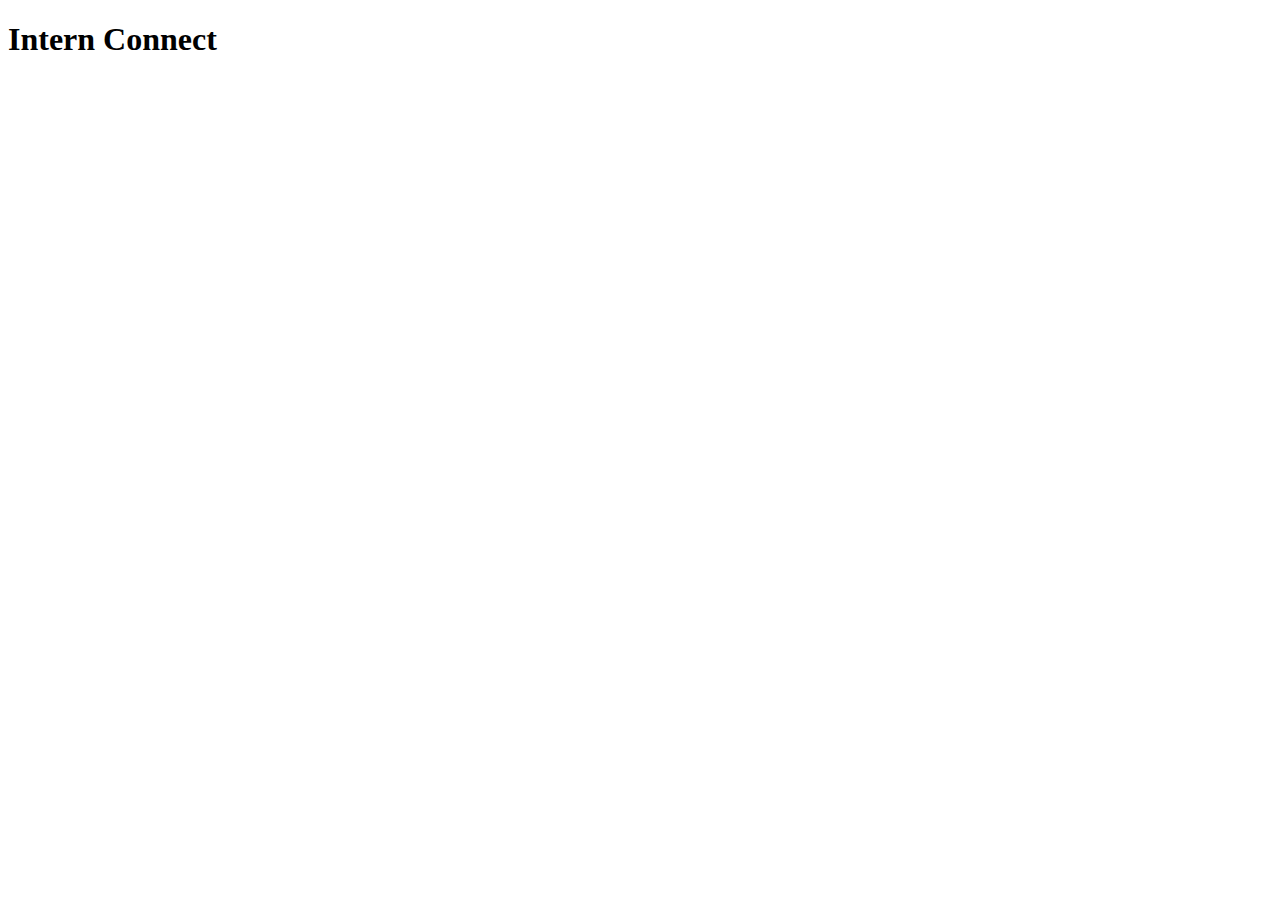
==== index.html @ 47b80a9b "initial commit" ====
<!DOCTYPE html>
<html lang="en">
  <head>
    <meta charset="UTF-8" />
    <meta name="viewport" content="width=device-width, initial-scale=1.0" />
    <title>Document</title>
  </head>
  <body>
    <h1>Intern Connect</h1>
  </body>
</html>
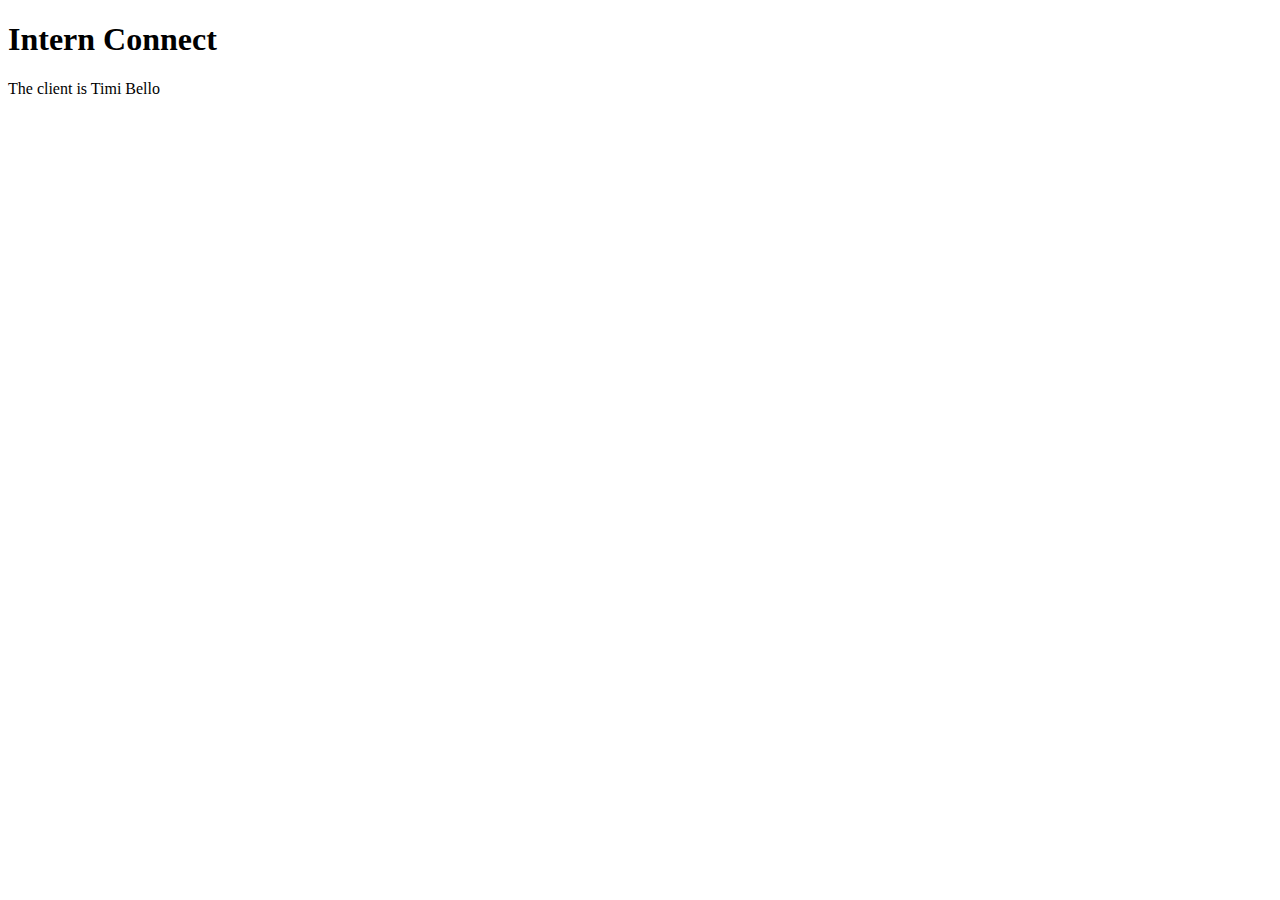
==== commit 20c9d182: "starting construction and testing deployment workflow" ====
--- a/index.html
+++ b/index.html
@@ -3,9 +3,10 @@
   <head>
     <meta charset="UTF-8" />
     <meta name="viewport" content="width=device-width, initial-scale=1.0" />
-    <title>Document</title>
+    <title>Intern Connect</title>
   </head>
   <body>
     <h1>Intern Connect</h1>
+    <p>The client is Timi Bello</p>
   </body>
 </html>
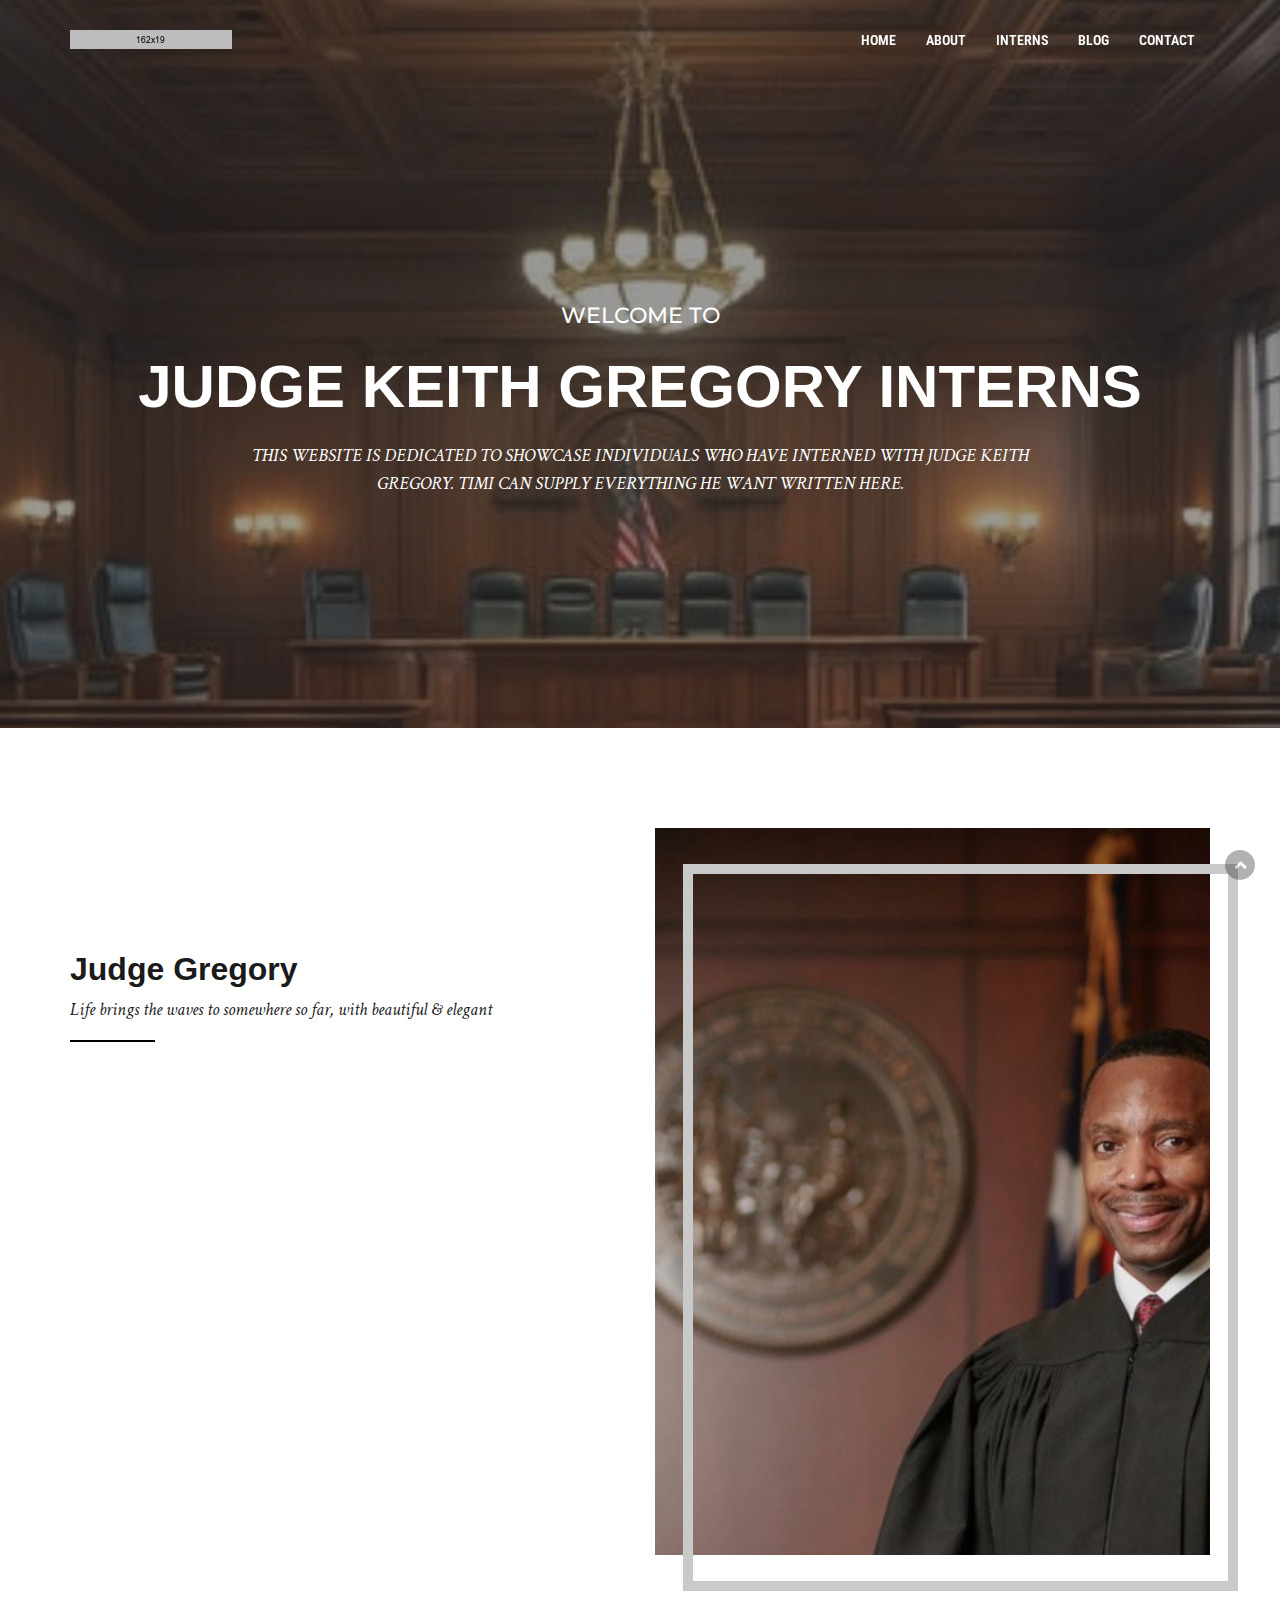
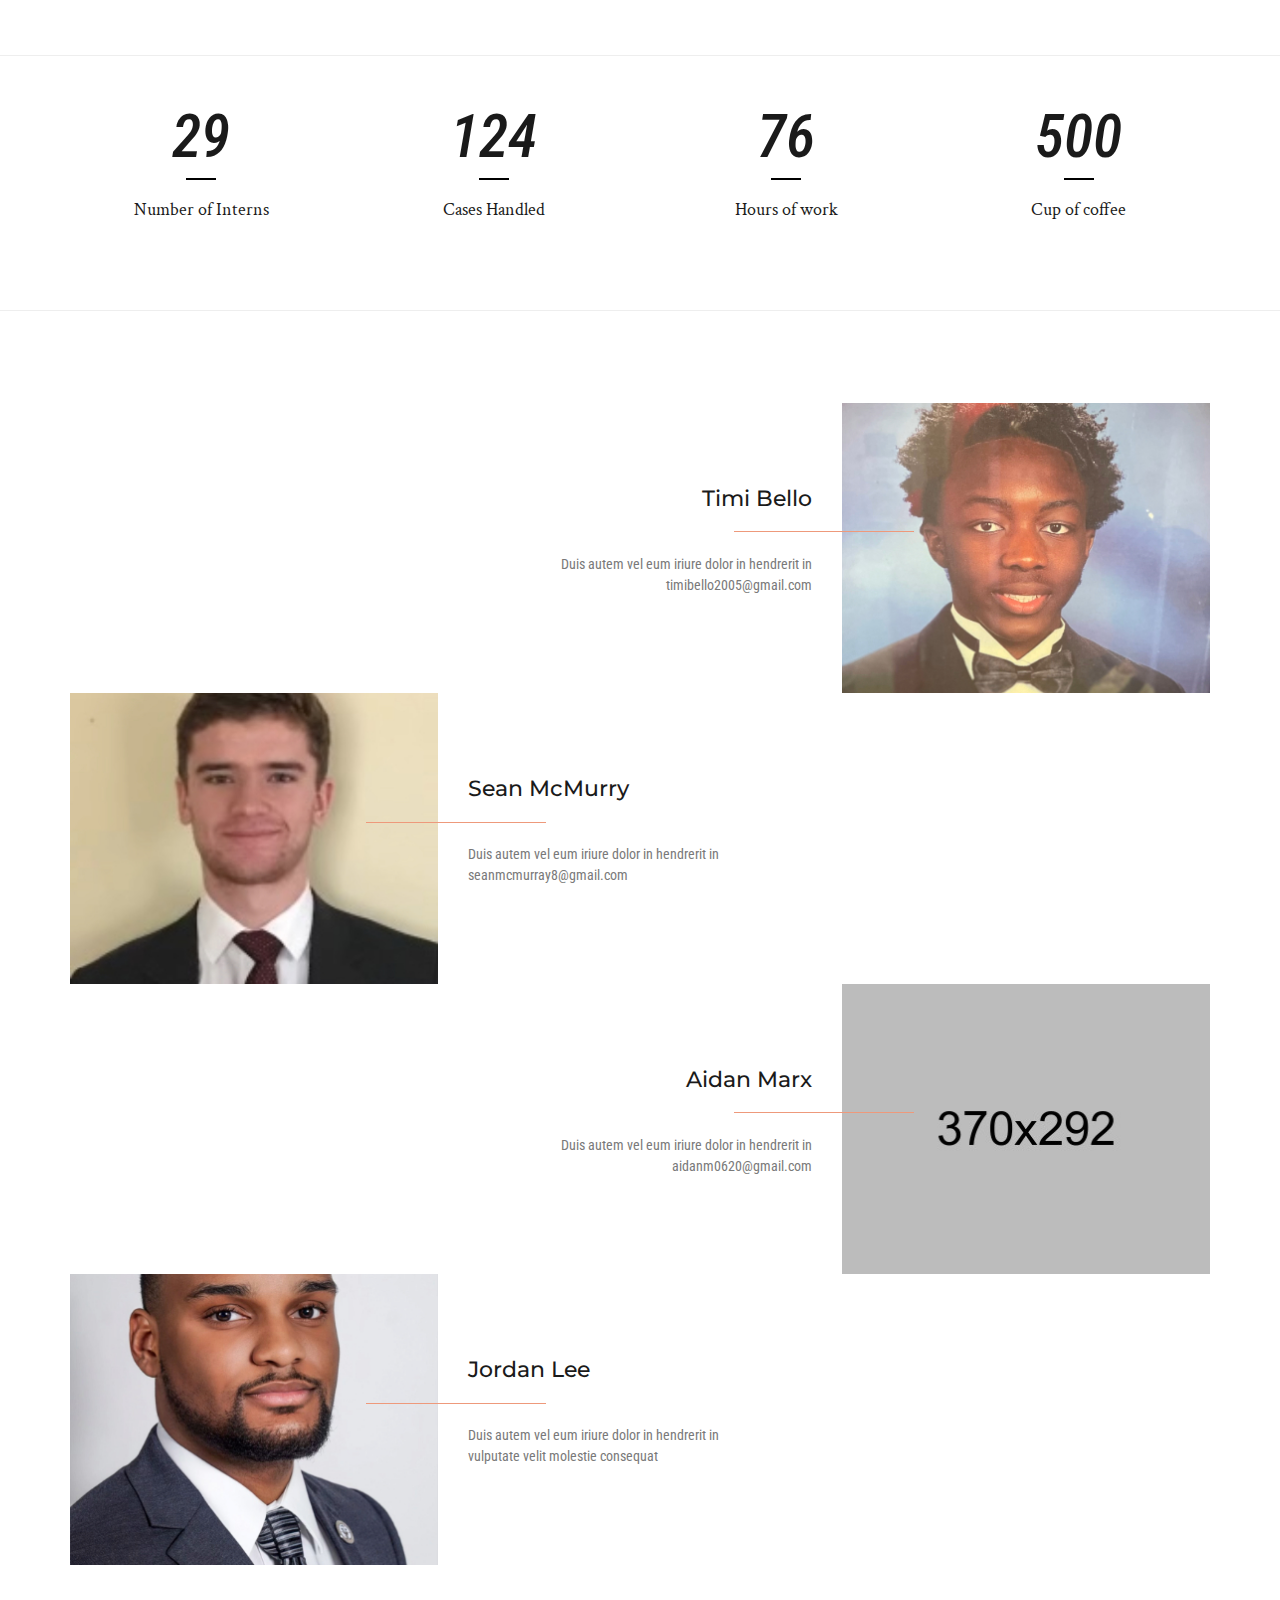
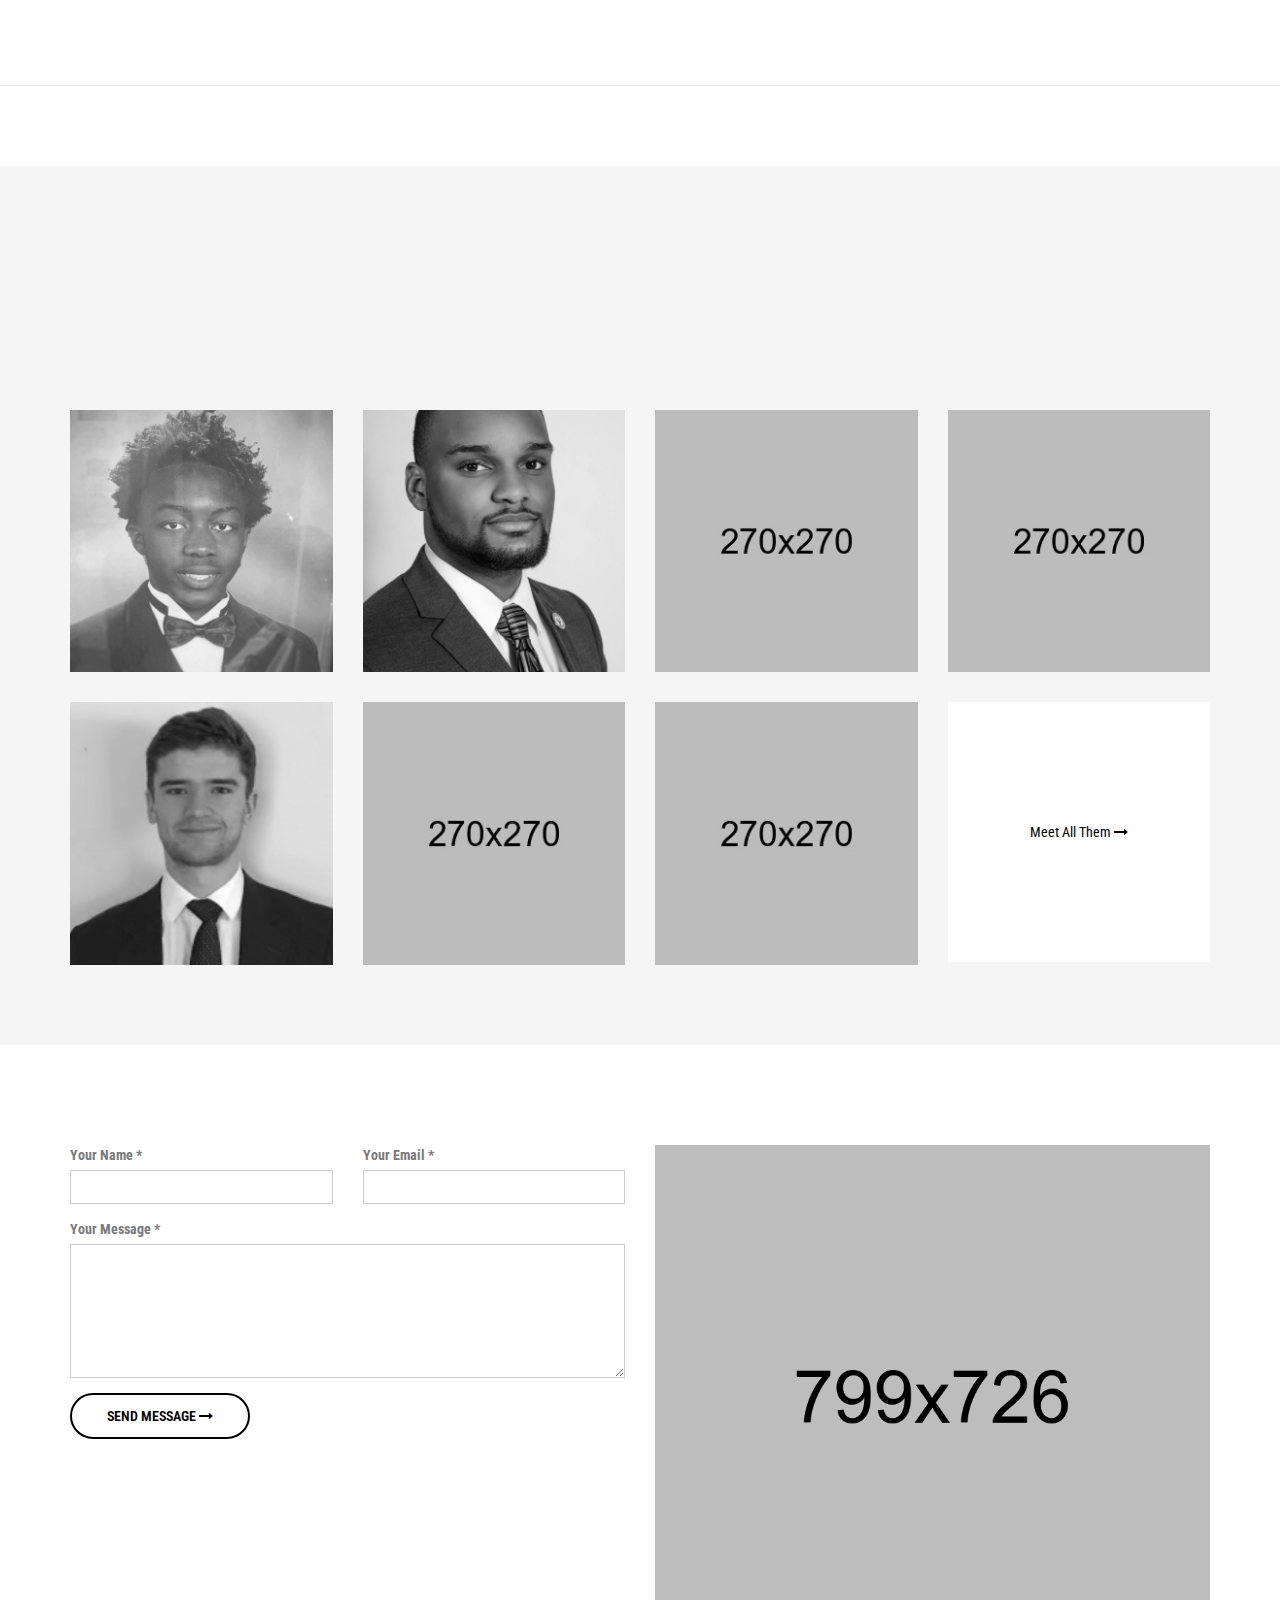
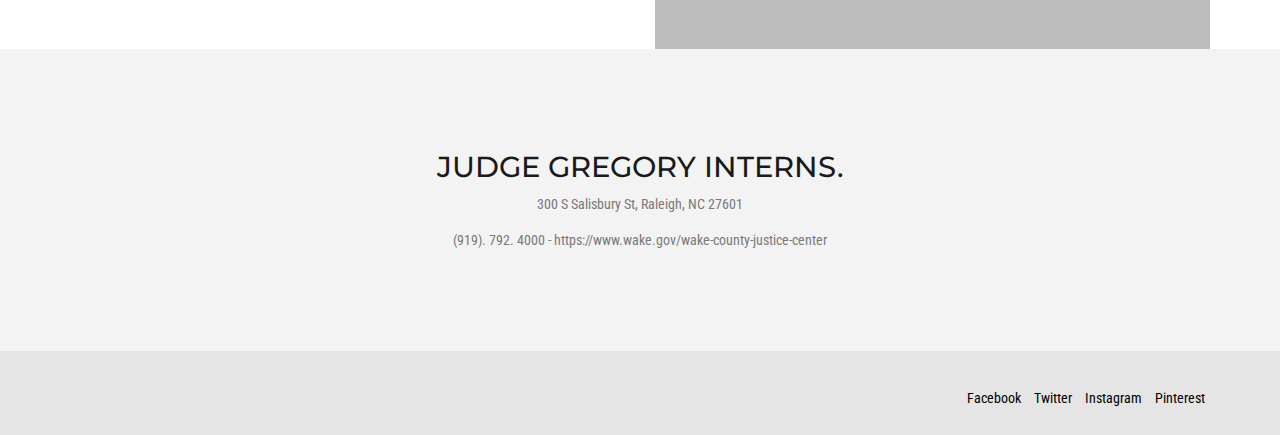
==== commit d20b59c6: "initial client demo" ====
--- a/index.html
+++ b/index.html
@@ -1,12 +1,652 @@
 <!DOCTYPE html>
-<html lang="en">
+<!--[if lt IE 7]>      <html class="no-js lt-ie9 lt-ie8 lt-ie7" lang=""> <![endif]-->
+<!--[if IE 7]>         <html class="no-js lt-ie9 lt-ie8" lang=""> <![endif]-->
+<!--[if IE 8]>         <html class="no-js lt-ie9" lang=""> <![endif]-->
+<!--[if gt IE 8]><!-->
+<html class="no-js" lang="en">
+  <!--<![endif]-->
   <head>
-    <meta charset="UTF-8" />
-    <meta name="viewport" content="width=device-width, initial-scale=1.0" />
-    <title>Intern Connect</title>
+    <meta charset="utf-8" />
+    <title>Judge Gregory Interns</title>
+    <meta name="description" content="" />
+    <meta name="viewport" content="width=device-width, initial-scale=1" />
+    <link rel="icon" type="image/png" href="favicon.ico" />
+
+    <!--Google Fonts link-->
+    <link
+      href="https://fonts.googleapis.com/css?family=Montserrat:400,700"
+      rel="stylesheet"
+    />
+
+    <link
+      href="https://fonts.googleapis.com/css?family=Crimson+Text:400,400i,600,600i,700,700i"
+      rel="stylesheet"
+    />
+    <link
+      href="https://fonts.googleapis.com/css?family=Roboto+Condensed:300,300i,400,400i,700,700i"
+      rel="stylesheet"
+    />
+
+    <link rel="stylesheet" href="assets/css/slick.css" />
+    <link rel="stylesheet" href="assets/css/slick-theme.css" />
+    <link rel="stylesheet" href="assets/css/animate.css" />
+    <link rel="stylesheet" href="assets/css/fonticons.css" />
+    <link rel="stylesheet" href="assets/css/font-awesome.min.css" />
+    <link rel="stylesheet" href="assets/css/bootstrap.css" />
+    <link rel="stylesheet" href="assets/css/magnific-popup.css" />
+    <link rel="stylesheet" href="assets/css/bootsnav.css" />
+
+    <!--For Plugins external css-->
+    <!--<link rel="stylesheet" href="assets/css/plugins.css" />-->
+
+    <!--Theme custom css -->
+    <link rel="stylesheet" href="assets/css/style.css" />
+    <!--<link rel="stylesheet" href="assets/css/colors/maron.css">-->
+
+    <!--Theme Responsive css-->
+    <link rel="stylesheet" href="assets/css/responsive.css" />
+
+    <script src="assets/js/vendor/modernizr-2.8.3-respond-1.4.2.min.js"></script>
   </head>
-  <body>
-    <h1>Intern Connect</h1>
-    <p>The client is Timi Bello</p>
+
+  <body data-spy="scroll" data-target=".navbar-collapse">
+    <!-- Preloader -->
+
+    <div id="loading">
+      <div id="loading-center">
+        <div id="loading-center-absolute">
+          <div class="object"></div>
+          <div class="object"></div>
+          <div class="object"></div>
+          <div class="object"></div>
+          <div class="object"></div>
+          <div class="object"></div>
+          <div class="object"></div>
+          <div class="object"></div>
+          <div class="object"></div>
+          <div class="object"></div>
+        </div>
+      </div>
+    </div>
+
+    <!--End off Preloader -->
+
+    <div class="culmn">
+      <!--Home page style-->
+
+      <nav
+        class="navbar navbar-default navbar-fixed white no-background bootsnav text-uppercase"
+      >
+        <!-- Start Top Search -->
+        <div class="top-search">
+          <div class="container">
+            <div class="input-group">
+              <span class="input-group-addon"
+                ><i class="fa fa-search"></i
+              ></span>
+              <input type="text" class="form-control" placeholder="Search" />
+              <span class="input-group-addon close-search"
+                ><i class="fa fa-times"></i
+              ></span>
+            </div>
+          </div>
+        </div>
+        <!-- End Top Search -->
+
+        <div class="container">
+          <!-- Start Header Navigation -->
+          <div class="navbar-header">
+            <button
+              type="button"
+              class="navbar-toggle"
+              data-toggle="collapse"
+              data-target="#navbar-menu"
+            >
+              <i class="fa fa-bars"></i>
+            </button>
+            <!--Logo left of Nav bar-->
+            <a class="navbar-brand" href="index.html">
+              <img
+                src="assets/images/logo.png"
+                class="logo logo-display"
+                alt=""
+              />
+              <img
+                src="assets/images/logo-black.png"
+                class="logo logo-scrolled"
+                alt=""
+              />
+            </a>
+          </div>
+          <!-- End Header Navigation -->
+
+          <!-- Collect the nav links, forms, and other content for toggling -->
+          <div class="collapse navbar-collapse" id="navbar-menu">
+            <ul
+              class="nav navbar-nav navbar-right"
+              data-in="fadeInDown"
+              data-out="fadeOutUp"
+            >
+              <li><a href="index.html">home</a></li>
+              <li><a href="aboutus.html">about</a></li>
+              <li><a href="model.html">interns</a></li>
+              <li><a href="blog.html">blog</a></li>
+              <li><a href="contactus.html">contact</a></li>
+            </ul>
+          </div>
+          <!-- /.navbar-collapse -->
+        </div>
+      </nav>
+
+      <!--Home Sections-->
+
+      <section id="hello" class="home bg-mega">
+        <div class="overlay"></div>
+        <div class="container">
+          <div class="row">
+            <div class="main_home text-center">
+              <div class="home_text">
+                <h4 class="text-white text-uppercase">welcome to</h4>
+                <h1 class="text-white text-uppercase">
+                  Judge Keith Gregory Interns
+                </h1>
+
+                <div class="separator"></div>
+
+                <h5 class="text-uppercase text-white">
+                  <em
+                    >This website is dedicated to showcase individuals who have
+                    interned with Judge Keith Gregory. Timi can supply
+                    everything he want written here.</em
+                  >
+                </h5>
+              </div>
+            </div>
+          </div>
+          <!--End off row-->
+        </div>
+        <!--End off container -->
+      </section>
+      <!--End off Home Sections-->
+
+      <!--About Sections-->
+      <section id="feature" class="feature p-top-100">
+        <div class="container">
+          <div class="row">
+            <div class="main_feature">
+              <div class="col-md-6 m-top-120">
+                <!-- Head Title -->
+                <div class="head_title">
+                  <h2>Judge Gregory</h2>
+                  <h5>
+                    <em
+                      >Life brings the waves to somewhere so far, with beautiful
+                      & elegant</em
+                    >
+                  </h5>
+                  <div class="separator_left"></div>
+                </div>
+                <!-- End off Head Title -->
+
+                <div class="feature_content wow fadeIn m-top-40">
+                  <p>
+                    Eusus legentis in iis qui facit eorum claritatem.
+                    Investigationes demonstraverunt lectores legere me lius quod
+                    ii legunt saepius. Duis autem vel eum iriure dolor in
+                    hendrerit vulputate velit esse molestie consequat, vel illum
+                    dolore eu feugiat nulla facilisis at vero eros et accumsan
+                    et iusto odio dignissim qui blandit praesent luptatum
+                  </p>
+
+                  <p>
+                    Duis autem vel eum iriure dolor in hendrerit in vulputate
+                    velit esse molestie consequat, vel illum dolore feugiat
+                    nulla facilisis at vero eros et accumsan et iusto odio
+                    dignissim
+                  </p>
+
+                  <div class="feature_btns m-top-30">
+                    <a
+                      href="aboutus.html"
+                      class="btn btn-default text-uppercase"
+                      >more about Judge Gregory
+                      <i class="fa fa-long-arrow-right"></i
+                    ></a>
+                  </div>
+                </div>
+              </div>
+              <div class="col-md-6">
+                <div class="feature_photo wow fadeIn sm-m-top-40">
+                  <div class="photo_border"></div>
+                  <div class="feature_img">
+                    <img src="assets/images/feature-img.jpg" alt="" />
+                  </div>
+                </div>
+              </div>
+            </div>
+          </div>
+          <!--End off row-->
+        </div>
+        <!--End off container -->
+        <br />
+        <br />
+        <br />
+        <br />
+        <hr />
+        <br />
+        <br />
+
+        <div class="container">
+          <div class="row">
+            <div class="main_counter text-center">
+              <div class="col-md-3">
+                <div class="counter_item">
+                  <h2 class="statistic-counter"><em> 29 </em></h2>
+                  <div class="separator_small"></div>
+                  <h5>Number of Interns</h5>
+                </div>
+              </div>
+              <div class="col-md-3">
+                <div class="counter_item sm-m-top-40">
+                  <h2 class="statistic-counter"><em>124</em></h2>
+                  <div class="separator_small"></div>
+                  <h5>Cases Handled</h5>
+                </div>
+              </div>
+              <div class="col-md-3">
+                <div class="counter_item sm-m-top-40">
+                  <h2 class="statistic-counter"><em>76</em></h2>
+                  <div class="separator_small"></div>
+                  <h5>Hours of work</h5>
+                </div>
+              </div>
+              <div class="col-md-3">
+                <div class="counter_item sm-m-top-40">
+                  <h2 class="statistic-counter"><em>500</em></h2>
+                  <div class="separator_small"></div>
+                  <h5>Cup of coffee</h5>
+                </div>
+              </div>
+            </div>
+          </div>
+          <!--End off row-->
+        </div>
+        <!--End off container -->
+
+        <br />
+        <br />
+        <br />
+        <hr />
+        <br />
+        <br />
+        <br />
+
+        <!--Our Work Section-->
+        <div class="container">
+          <div class="head_title text-left sm-text-center wow fadeInDown">
+            <h2>Featured Interns</h2>
+          </div>
+
+          <div class="row">
+            <div class="main_work">
+              <div class="col-md-7 col-md-offset-5 col-sm-12 col-xs-12">
+                <div class="work_item">
+                  <div class="row">
+                    <div
+                      class="col-md-7 col-sm-12 col-xs-12 text-right pull-right sm-text-center"
+                    >
+                      <div class="work_item_img">
+                        <img src="assets/images/work-img1.jpg" alt="" />
+                      </div>
+                    </div>
+                    <div
+                      class="col-md-5 col-sm-12 col-xs-12 text-right pull-left sm-text-center"
+                    >
+                      <div class="work_item_details m-top-80 sm-m-top-20">
+                        <h4>Timi Bello</h4>
+                        <div class="work_separator1"></div>
+                        <p class="m-top-40 sm-m-top-10">
+                          Duis autem vel eum iriure dolor in hendrerit in
+                          timibello2005@gmail.com
+                        </p>
+                      </div>
+                    </div>
+                  </div>
+                </div>
+              </div>
+              <!-- End off work-item -->
+
+              <div class="col-md-7 col-sm-12 col-xs-12">
+                <div class="work_item">
+                  <div class="row">
+                    <div class="col-md-7 col-sm-12 col-xs-12">
+                      <div class="work_item_img sm-text-center sm-m-top-40">
+                        <img src="assets/images/work-img2.jpg" alt="" />
+                      </div>
+                    </div>
+                    <div
+                      class="col-md-5 col-sm-12 col-xs-12 text-left pull-left sm-text-center"
+                    >
+                      <div class="work_item_details m-top-80 sm-m-top-20">
+                        <h4>Sean McMurry</h4>
+                        <div class="work_separator2"></div>
+                        <p class="m-top-40 sm-m-top-10">
+                          Duis autem vel eum iriure dolor in hendrerit in
+                          seanmcmurray8@gmail.com
+                        </p>
+                      </div>
+                    </div>
+                  </div>
+                </div>
+              </div>
+              <!-- End off work-item -->
+
+              <div class="col-md-7 col-md-offset-5 col-sm-12 col-xs-12">
+                <div class="work_item">
+                  <div class="row">
+                    <div
+                      class="col-md-7 col-sm-12 col-xs-12 text-right pull-right sm-text-center"
+                    >
+                      <div class="work_item_img sm-m-top-40">
+                        <img src="assets/images/work-img3.jpg" alt="" />
+                      </div>
+                    </div>
+                    <div
+                      class="col-md-5 col-sm-12 col-xs-12 text-right pull-left sm-text-center"
+                    >
+                      <div class="work_item_details m-top-80 sm-m-top-20">
+                        <h4>Aidan Marx</h4>
+                        <div class="work_separator1"></div>
+                        <p class="m-top-40 sm-m-top-10">
+                          Duis autem vel eum iriure dolor in hendrerit in
+                          aidanm0620@gmail.com
+                        </p>
+                      </div>
+                    </div>
+                  </div>
+                </div>
+              </div>
+              <!-- End off work-item -->
+
+              <div class="col-md-7 col-sm-12 col-xs-12">
+                <div class="work_item">
+                  <div class="row">
+                    <div class="col-md-7 col-sm-12 col-xs-12">
+                      <div class="work_item_img sm-text-center sm-m-top-40">
+                        <img src="assets/images/work-img4.jpg" alt="" />
+                      </div>
+                    </div>
+                    <div
+                      class="col-md-5 col-sm-12 col-xs-12 text-left pull-left sm-text-center"
+                    >
+                      <div class="work_item_details m-top-80 sm-m-top-20">
+                        <h4>Jordan Lee</h4>
+                        <div class="work_separator2"></div>
+                        <p class="m-top-40 sm-m-top-10">
+                          Duis autem vel eum iriure dolor in hendrerit in
+                          vulputate velit molestie consequat
+                        </p>
+                      </div>
+                    </div>
+                  </div>
+                </div>
+              </div>
+              <!-- End off work-item -->
+            </div>
+          </div>
+        </div>
+
+        <br />
+        <br />
+        <br />
+        <hr />
+        <br />
+        <br />
+        <br />
+
+        <!--insert here-->
+      </section>
+      <!--End off About section -->
+
+      <!--Models section-->
+
+      <section id="models" class="models bg-grey roomy-80">
+        <div class="container">
+          <div class="row">
+            <div class="main_models text-center">
+              <div class="col-md-12">
+                <div class="head_title text-left sm-text-center wow fadeInDown">
+                  <h2>Our Interns</h2>
+                  <h5>
+                    <em
+                      >The success of this group is in the power of all. Meet
+                      them now!</em
+                    >
+                  </h5>
+                  <div class="separator_left"></div>
+                </div>
+              </div>
+
+              <div class="col-md-3 col-sm-6">
+                <div class="model_item m-top-30">
+                  <div class="model_img">
+                    <img src="assets/images/model-img01.jpg" alt="" />
+                    <div class="model_caption">
+                      <h5 class="text-white">Timi Bello</h5>
+                    </div>
+                  </div>
+                </div>
+              </div>
+              <!-- End off col-md-3 -->
+
+              <div class="col-md-3 col-sm-6">
+                <div class="model_item m-top-30">
+                  <div class="model_img">
+                    <img src="assets/images/model-img02.jpg" alt="" />
+                    <div class="model_caption">
+                      <h5 class="text-white">Jordan Lee</h5>
+                    </div>
+                  </div>
+                </div>
+              </div>
+              <!-- End off col-md-3 -->
+
+              <div class="col-md-3 col-sm-6">
+                <div class="model_item m-top-30">
+                  <div class="model_img">
+                    <img src="assets/images/model-img03.jpg" alt="" />
+                    <div class="model_caption">
+                      <h5 class="text-white">Shannon Bullis</h5>
+                    </div>
+                  </div>
+                </div>
+              </div>
+              <!-- End off col-md-3 -->
+
+              <div class="col-md-3 col-sm-6">
+                <div class="model_item m-top-30">
+                  <div class="model_img">
+                    <img src="assets/images/model-img04.jpg" alt="" />
+                    <div class="model_caption">
+                      <h5 class="text-white">Aidan Marx</h5>
+                    </div>
+                  </div>
+                </div>
+              </div>
+              <!-- End off col-md-3 -->
+
+              <div class="col-md-3 col-sm-6">
+                <div class="model_item m-top-30">
+                  <div class="model_img">
+                    <img src="assets/images/model-img05.jpg" alt="" />
+                    <div class="model_caption">
+                      <h5 class="text-white">Sean McMurray</h5>
+                    </div>
+                  </div>
+                </div>
+              </div>
+              <!-- End off col-md-3 -->
+
+              <div class="col-md-3 col-sm-6">
+                <div class="model_item m-top-30">
+                  <div class="model_img">
+                    <img src="assets/images/model-img06.jpg" alt="" />
+                    <div class="model_caption">
+                      <h5 class="text-white">Noel Hudson</h5>
+                    </div>
+                  </div>
+                </div>
+              </div>
+              <!-- End off col-md-3 -->
+
+              <div class="col-md-3 col-sm-6">
+                <div class="model_item m-top-30">
+                  <div class="model_img">
+                    <img src="assets/images/model-img07.jpg" alt="" />
+                    <div class="model_caption">
+                      <h5 class="text-white">Angela Baby</h5>
+                    </div>
+                  </div>
+                </div>
+              </div>
+              <!-- End off col-md-3 -->
+
+              <div class="col-md-3 col-sm-6">
+                <div class="model_item meet_team m-top-30">
+                  <a href="model.html"
+                    >Meet All Them <i class="fa fa-long-arrow-right"></i
+                  ></a>
+                </div>
+              </div>
+              <!-- End off col-md-3 -->
+            </div>
+          </div>
+        </div>
+      </section>
+
+      <!--Contact Us Section-->
+      <section id="contact" class="contact fix">
+        <div class="container">
+          <div class="row">
+            <div class="main_contact p-top-100">
+              <div class="col-md-6 sm-m-top-30">
+                <form class="" action="subcribe.php">
+                  <div class="row">
+                    <div class="col-sm-6">
+                      <div class="form-group">
+                        <label>Your Name *</label>
+                        <input
+                          id="first_name"
+                          name="name"
+                          type="text"
+                          class="form-control"
+                          required=""
+                        />
+                      </div>
+                    </div>
+
+                    <div class="col-sm-6">
+                      <div class="form-group">
+                        <label>Your Email *</label>
+                        <input
+                          id="email"
+                          name="email"
+                          type="text"
+                          class="form-control"
+                        />
+                      </div>
+                    </div>
+
+                    <div class="col-sm-12">
+                      <div class="form-group">
+                        <label>Your Message *</label>
+                        <textarea class="form-control" rows="6"></textarea>
+                      </div>
+                      <div class="form-group">
+                        <a href="" class="btn btn-default"
+                          >SEND MESSAGE <i class="fa fa-long-arrow-right"></i
+                        ></a>
+                      </div>
+                    </div>
+                  </div>
+                </form>
+              </div>
+
+              <div class="col-md-6">
+                <div class="contact_img">
+                  <img src="assets/images/contact-img.png" alt="" />
+                </div>
+              </div>
+            </div>
+          </div>
+          <!--End off row -->
+        </div>
+        <!--End off container -->
+      </section>
+      <!--End off Contact Section-->
+
+      <!--Company section-->
+
+      <section id="company" class="company bg-light">
+        <div class="container">
+          <div class="row">
+            <div class="main_company roomy-100 text-center">
+              <h3 class="text-uppercase">Judge Gregory Interns.</h3>
+              <p>300 S Salisbury St, Raleigh, NC 27601</p>
+              <p>
+                (919). 792. 4000 -
+                https://www.wake.gov/wake-county-justice-center
+              </p>
+            </div>
+          </div>
+        </div>
+      </section>
+
+      <!-- scroll up-->
+      <div class="scrollup">
+        <a href="#"><i class="fa fa-chevron-up"></i></a>
+      </div>
+      <!-- End off scroll up -->
+
+      <footer id="footer" class="footer bg-mega">
+        <div class="container">
+          <div class="row">
+            <div class="main_footer p-top-40 p-bottom-30">
+              <div class="col-md-6 text-left sm-text-center">
+                <p class="wow fadeInRight" data-wow-duration="1s">
+                  <a target="_blank" href="http://bootstrapthemes.co"
+                    >Bootstrap Themes</a
+                  >
+                  2016. All Rights Reserved
+                </p>
+              </div>
+              <div class="col-md-6 text-right sm-text-center sm-m-top-20">
+                <ul class="list-inline">
+                  <li><a href="">Facebook</a></li>
+                  <li><a href="">Twitter</a></li>
+                  <li><a href="">Instagram</a></li>
+                  <li><a href="">Pinterest</a></li>
+                </ul>
+              </div>
+            </div>
+          </div>
+        </div>
+      </footer>
+    </div>
+
+    <!-- JS includes -->
+
+    <script src="assets/js/vendor/jquery-1.11.2.min.js"></script>
+    <script src="assets/js/vendor/bootstrap.min.js"></script>
+
+    <script src="assets/js/isotope.min.js"></script>
+    <script src="assets/js/jquery.magnific-popup.js"></script>
+    <script src="assets/js/jquery.easing.1.3.js"></script>
+    <script src="assets/js/slick.min.js"></script>
+    <script src="assets/js/jquery.collapse.js"></script>
+    <script src="assets/js/bootsnav.js"></script>
+
+    <script src="assets/js/plugins.js"></script>
+    <script src="assets/js/main.js"></script>
   </body>
 </html>
--- a/assets/css/fonticons.css
+++ b/assets/css/fonticons.css
@@ -0,0 +1,1615 @@
+/**
+ * @package IcoFont by ShapeBootstrap - https://shapebootstrap.net
+ * @version 1.0.0 Beta
+ * @author IcoFont http://icofont.com
+ * @copyright Copyright (c) 2016 IcoFont
+ * @license - http://icofont.com/license/
+*/
+
+@font-face {
+    font-family: 'icofont';
+    src: url('../fonts/icofont.eot?v=1.0.0-beta');
+    src: url('../fonts/icofont.eot?v=1.0.0-beta#iefix') format('embedded-opentype'),
+    url('../fonts/icofont.ttf?v=1.0.0-beta') format('truetype'),
+    url('../fonts/icofont.woff?v=1.0.0-beta') format('woff'),
+    url('../fonts/icofont.svg?v=1.0.0-beta#icofont') format('svg');
+    font-weight: normal;
+    font-style: normal;
+}
+
+.icofont {
+    font-family: 'IcoFont' !important;
+    speak: none;
+    font-style: normal;
+    font-weight: normal;
+    font-variant: normal;
+    text-transform: none;
+    line-height: 1;
+
+    /* Better Font Rendering =========== */
+    -webkit-font-smoothing: antialiased;
+    -moz-osx-font-smoothing: grayscale;
+}
+.icofont-android-nexus:before {
+	content: "\eaf6";
+}
+.icofont-android-tablet:before {
+	content: "\eaf7";
+}
+.icofont-apple-watch:before {
+	content: "\eaf8";
+}
+.icofont-drwaing-tablet:before {
+	content: "\eaf9";
+}
+.icofont-earphone:before {
+	content: "\eafa";
+}
+.icofont-flash-drive:before {
+	content: "\eafb";
+}
+.icofont-game-control:before {
+	content: "\eafc";
+}
+.icofont-headphone-alt:before {
+	content: "\eafd";
+}
+.icofont-htc-one:before {
+	content: "\eafe";
+}
+.icofont-imac:before {
+	content: "\eaff";
+}
+.icofont-ipad-touch:before {
+	content: "\eb00";
+}
+.icofont-iphone:before {
+	content: "\eb01";
+}
+.icofont-ipod-nano:before {
+	content: "\eb02";
+}
+.icofont-ipod-touch:before {
+	content: "\eb03";
+}
+.icofont-keyboard-alt:before {
+	content: "\eb04";
+}
+.icofont-keyboard-wireless:before {
+	content: "\eb05";
+}
+.icofont-laptop-alt:before {
+	content: "\eb06";
+}
+.icofont-macbook:before {
+	content: "\eb07";
+}
+.icofont-magic-mouse:before {
+	content: "\eb08";
+}
+.icofont-microphone-alt:before {
+	content: "\eb09";
+}
+.icofont-monitor:before {
+	content: "\eb0a";
+}
+.icofont-mouse:before {
+	content: "\eb0b";
+}
+.icofont-nintendo:before {
+	content: "\eb0c";
+}
+.icofont-playstation:before {
+	content: "\eb0d";
+}
+.icofont-psvita:before {
+	content: "\eb0e";
+}
+.icofont-radio-mic:before {
+	content: "\eb0f";
+}
+.icofont-refrigerator:before {
+	content: "\eb10";
+}
+.icofont-samsung-galaxy:before {
+	content: "\eb11";
+}
+.icofont-surface-tablet:before {
+	content: "\eb12";
+}
+.icofont-washing-machine:before {
+	content: "\eb13";
+}
+.icofont-wifi-router:before {
+	content: "\eb14";
+}
+.icofont-wii-u:before {
+	content: "\eb15";
+}
+.icofont-windows-lumia:before {
+	content: "\eb16";
+}
+.icofont-wireless-mouse:before {
+	content: "\eb17";
+}
+.icofont-xbox-360:before {
+	content: "\eb18";
+}
+.icofont-cassette-player:before {
+	content: "\ed77";
+}
+.icofont-cassette:before {
+	content: "\ed78";
+}
+.icofont-forward:before {
+	content: "\ed79";
+}
+.icofont-game:before {
+	content: "\ed7a";
+}
+.icofont-guiter:before {
+	content: "\ed7b";
+}
+.icofont-headphone-alt-1:before {
+	content: "\ed7c";
+}
+.icofont-headphone-alt-2:before {
+	content: "\ed7d";
+}
+.icofont-headphone-alt-3:before {
+	content: "\ed7e";
+}
+.icofont-listening:before {
+	content: "\ed7f";
+}
+.icofont-megaphone-alt:before {
+	content: "\ed80";
+}
+.icofont-megaphone:before {
+	content: "\ed81";
+}
+.icofont-movie:before {
+	content: "\ed82";
+}
+.icofont-mp3-player:before {
+	content: "\ed83";
+}
+.icofont-multimedia:before {
+	content: "\ed84";
+}
+.icofont-music-disk:before {
+	content: "\ed85";
+}
+.icofont-music-note:before {
+	content: "\ed86";
+}
+.icofont-pause:before {
+	content: "\ed87";
+}
+.icofont-play-alt-1:before {
+	content: "\ed88";
+}
+.icofont-play-alt-2:before {
+	content: "\ed89";
+}
+.icofont-play-alt-3:before {
+	content: "\ed8a";
+}
+.icofont-play-pause:before {
+	content: "\ed8b";
+}
+.icofont-record:before {
+	content: "\ed8c";
+}
+.icofont-retro-music-disk:before {
+	content: "\ed8d";
+}
+.icofont-rewind:before {
+	content: "\ed8e";
+}
+.icofont-song-notes:before {
+	content: "\ed8f";
+}
+.icofont-sound-wave-alt:before {
+	content: "\ed90";
+}
+.icofont-sound-wave:before {
+	content: "\ed91";
+}
+.icofont-stop:before {
+	content: "\ed92";
+}
+.icofont-video-alt:before {
+	content: "\ed93";
+}
+.icofont-video-cam:before {
+	content: "\ed94";
+}
+.icofont-volume-bar:before {
+	content: "\ed95";
+}
+.icofont-volume-mute:before {
+	content: "\ed96";
+}
+.icofont-youtube-play:before {
+	content: "\ed97";
+}
+.icofont-addons:before {
+	content: "\ef66";
+}
+.icofont-address-book:before {
+	content: "\ef67";
+}
+.icofont-adjust:before {
+	content: "\ef68";
+}
+.icofont-alarm:before {
+	content: "\ef69";
+}
+.icofont-anchor:before {
+	content: "\ef6a";
+}
+.icofont-archive:before {
+	content: "\ef6b";
+}
+.icofont-at:before {
+	content: "\ef6c";
+}
+.icofont-attachment:before {
+	content: "\ef6d";
+}
+.icofont-audio:before {
+	content: "\ef6e";
+}
+.icofont-auto-mobile:before {
+	content: "\ef6f";
+}
+.icofont-automation:before {
+	content: "\ef70";
+}
+.icofont-baby:before {
+	content: "\ef71";
+}
+.icofont-badge:before {
+	content: "\ef72";
+}
+.icofont-bag:before {
+	content: "\ef73";
+}
+.icofont-ban:before {
+	content: "\ef74";
+}
+.icofont-bank:before {
+	content: "\ef75";
+}
+.icofont-bar-code:before {
+	content: "\ef76";
+}
+.icofont-bars:before {
+	content: "\ef77";
+}
+.icofont-battery-empty:before {
+	content: "\ef78";
+}
+.icofont-battery-full:before {
+	content: "\ef79";
+}
+.icofont-battery-half:before {
+	content: "\ef7a";
+}
+.icofont-battery-low:before {
+	content: "\ef7b";
+}
+.icofont-beach:before {
+	content: "\ef7c";
+}
+.icofont-beaker:before {
+	content: "\ef7d";
+}
+.icofont-bear:before {
+	content: "\ef7e";
+}
+.icofont-beard:before {
+	content: "\ef7f";
+}
+.icofont-bed:before {
+	content: "\ef80";
+}
+.icofont-bell:before {
+	content: "\ef81";
+}
+.icofont-beverage:before {
+	content: "\ef82";
+}
+.icofont-bicycle:before {
+	content: "\ef83";
+}
+.icofont-bill:before {
+	content: "\ef84";
+}
+.icofont-bin:before {
+	content: "\ef85";
+}
+.icofont-binary:before {
+	content: "\ef86";
+}
+.icofont-binoculars:before {
+	content: "\ef87";
+}
+.icofont-bird:before {
+	content: "\ef88";
+}
+.icofont-birds:before {
+	content: "\ef89";
+}
+.icofont-black-board:before {
+	content: "\ef8a";
+}
+.icofont-bluetooth:before {
+	content: "\ef8b";
+}
+.icofont-bolt:before {
+	content: "\ef8c";
+}
+.icofont-bomb:before {
+	content: "\ef8d";
+}
+.icofont-book-mark:before {
+	content: "\ef8e";
+}
+.icofont-book:before {
+	content: "\ef8f";
+}
+.icofont-boot:before {
+	content: "\ef90";
+}
+.icofont-box:before {
+	content: "\ef91";
+}
+.icofont-brain:before {
+	content: "\ef92";
+}
+.icofont-briefcase:before {
+	content: "\ef93";
+}
+.icofont-broken:before {
+	content: "\ef94";
+}
+.icofont-bucket:before {
+	content: "\ef95";
+}
+.icofont-bucket1:before {
+	content: "\ef96";
+}
+.icofont-bucket2:before {
+	content: "\ef97";
+}
+.icofont-bug:before {
+	content: "\ef98";
+}
+.icofont-building:before {
+	content: "\ef99";
+}
+.icofont-bullet:before {
+	content: "\ef9a";
+}
+.icofont-bullhorn:before {
+	content: "\ef9b";
+}
+.icofont-bullseye:before {
+	content: "\ef9c";
+}
+.icofont-bus:before {
+	content: "\ef9d";
+}
+.icofont-butterfly:before {
+	content: "\ef9e";
+}
+.icofont-cab:before {
+	content: "\ef9f";
+}
+.icofont-calculator:before {
+	content: "\efa0";
+}
+.icofont-calendar:before {
+	content: "\efa1";
+}
+.icofont-camera-alt:before {
+	content: "\efa2";
+}
+.icofont-camera:before {
+	content: "\efa3";
+}
+.icofont-car:before {
+	content: "\efa4";
+}
+.icofont-card:before {
+	content: "\efa5";
+}
+.icofont-cart:before {
+	content: "\efa6";
+}
+.icofont-cc:before {
+	content: "\efa7";
+}
+.icofont-certificate:before {
+	content: "\efa8";
+}
+.icofont-charging:before {
+	content: "\efa9";
+}
+.icofont-chat:before {
+	content: "\efaa";
+}
+.icofont-check-alt:before {
+	content: "\efab";
+}
+.icofont-check-circled:before {
+	content: "\efac";
+}
+.icofont-check:before {
+	content: "\efad";
+}
+.icofont-checked:before {
+	content: "\efae";
+}
+.icofont-children-care:before {
+	content: "\efaf";
+}
+.icofont-clock-time:before {
+	content: "\efb0";
+}
+.icofont-close-circled:before {
+	content: "\efb1";
+}
+.icofont-close-line-circled:before {
+	content: "\efb2";
+}
+.icofont-close-line-squared-alt:before {
+	content: "\efb3";
+}
+.icofont-close-line-squared:before {
+	content: "\efb4";
+}
+.icofont-close-line:before {
+	content: "\efb5";
+}
+.icofont-close-squared-alt:before {
+	content: "\efb6";
+}
+.icofont-close-squared:before {
+	content: "\efb7";
+}
+.icofont-close:before {
+	content: "\efb8";
+}
+.icofont-cloud-download:before {
+	content: "\efb9";
+}
+.icofont-cloud-refresh:before {
+	content: "\efba";
+}
+.icofont-cloud-upload:before {
+	content: "\efbb";
+}
+.icofont-cloud:before {
+	content: "\efbc";
+}
+.icofont-code-not-allowed:before {
+	content: "\efbd";
+}
+.icofont-code:before {
+	content: "\efbe";
+}
+.icofont-coffee-cup:before {
+	content: "\efbf";
+}
+.icofont-comment:before {
+	content: "\efc0";
+}
+.icofont-compass:before {
+	content: "\efc1";
+}
+.icofont-computer:before {
+	content: "\efc2";
+}
+.icofont-connection:before {
+	content: "\efc3";
+}
+.icofont-console:before {
+	content: "\efc4";
+}
+.icofont-contacts:before {
+	content: "\efc5";
+}
+.icofont-contrast:before {
+	content: "\efc6";
+}
+.icofont-copy:before {
+	content: "\efc7";
+}
+.icofont-copyright:before {
+	content: "\efc8";
+}
+.icofont-credit-card:before {
+	content: "\efc9";
+}
+.icofont-crop:before {
+	content: "\efca";
+}
+.icofont-crown:before {
+	content: "\efcb";
+}
+.icofont-cube:before {
+	content: "\efcc";
+}
+.icofont-cubes:before {
+	content: "\efcd";
+}
+.icofont-culinary:before {
+	content: "\efce";
+}
+.icofont-dashboard-web:before {
+	content: "\efcf";
+}
+.icofont-dashboard:before {
+	content: "\efd0";
+}
+.icofont-data:before {
+	content: "\efd1";
+}
+.icofont-database-add:before {
+	content: "\efd2";
+}
+.icofont-database-locked:before {
+	content: "\efd3";
+}
+.icofont-database-remove:before {
+	content: "\efd4";
+}
+.icofont-database:before {
+	content: "\efd5";
+}
+.icofont-delete:before {
+	content: "\efd6";
+}
+.icofont-diamond:before {
+	content: "\efd7";
+}
+.icofont-dice:before {
+	content: "\efd8";
+}
+.icofont-disabled:before {
+	content: "\efd9";
+}
+.icofont-disc:before {
+	content: "\efda";
+}
+.icofont-diskette:before {
+	content: "\efdb";
+}
+.icofont-document-folder:before {
+	content: "\efdc";
+}
+.icofont-download-alt:before {
+	content: "\efdd";
+}
+.icofont-download:before {
+	content: "\efde";
+}
+.icofont-downloaded:before {
+	content: "\efdf";
+}
+.icofont-earth:before {
+	content: "\efe0";
+}
+.icofont-ebook:before {
+	content: "\efe1";
+}
+.icofont-edit:before {
+	content: "\efe2";
+}
+.icofont-eject:before {
+	content: "\efe3";
+}
+.icofont-email:before {
+	content: "\efe4";
+}
+.icofont-envelope-open:before {
+	content: "\efe5";
+}
+.icofont-envelope:before {
+	content: "\efe6";
+}
+.icofont-eraser:before {
+	content: "\efe7";
+}
+.icofont-error:before {
+	content: "\efe8";
+}
+.icofont-exchange:before {
+	content: "\efe9";
+}
+.icofont-exclamation-circle:before {
+	content: "\efea";
+}
+.icofont-exclamation-square:before {
+	content: "\efeb";
+}
+.icofont-exclamation-tringle:before {
+	content: "\efec";
+}
+.icofont-exclamation:before {
+	content: "\efed";
+}
+.icofont-exit:before {
+	content: "\efee";
+}
+.icofont-expand:before {
+	content: "\efef";
+}
+.icofont-external-link:before {
+	content: "\eff0";
+}
+.icofont-external:before {
+	content: "\eff1";
+}
+.icofont-eye-blocked:before {
+	content: "\eff2";
+}
+.icofont-eye-dropper:before {
+	content: "\eff3";
+}
+.icofont-eye:before {
+	content: "\eff4";
+}
+.icofont-favourite:before {
+	content: "\eff5";
+}
+.icofont-fax:before {
+	content: "\eff6";
+}
+.icofont-female:before {
+	content: "\eff7";
+}
+.icofont-file:before {
+	content: "\eff8";
+}
+.icofont-film:before {
+	content: "\eff9";
+}
+.icofont-filter:before {
+	content: "\effa";
+}
+.icofont-fire-burn:before {
+	content: "\effb";
+}
+.icofont-fire-extinguisher:before {
+	content: "\effc";
+}
+.icofont-fire:before {
+	content: "\effd";
+}
+.icofont-first-aid:before {
+	content: "\effe";
+}
+.icofont-flag-alt-1:before {
+	content: "\efff";
+}
+.icofont-flag-alt-2:before {
+	content: "\f000";
+}
+.icofont-flag:before {
+	content: "\f001";
+}
+.icofont-flash-light:before {
+	content: "\f002";
+}
+.icofont-flash:before {
+	content: "\f003";
+}
+.icofont-flask:before {
+	content: "\f004";
+}
+.icofont-focus:before {
+	content: "\f005";
+}
+.icofont-folder-open:before {
+	content: "\f006";
+}
+.icofont-folder:before {
+	content: "\f007";
+}
+.icofont-foot-print:before {
+	content: "\f008";
+}
+.icofont-football-american:before {
+	content: "\f009";
+}
+.icofont-football:before {
+	content: "\f00a";
+}
+.icofont-game-console:before {
+	content: "\f00b";
+}
+.icofont-game-pad:before {
+	content: "\f00c";
+}
+.icofont-gavel:before {
+	content: "\f00d";
+}
+.icofont-gear:before {
+	content: "\f00e";
+}
+.icofont-gears:before {
+	content: "\f00f";
+}
+.icofont-gift:before {
+	content: "\f010";
+}
+.icofont-glass:before {
+	content: "\f011";
+}
+.icofont-globe:before {
+	content: "\f012";
+}
+.icofont-graduate:before {
+	content: "\f013";
+}
+.icofont-graffiti:before {
+	content: "\f014";
+}
+.icofont-grocery:before {
+	content: "\f015";
+}
+.icofont-group:before {
+	content: "\f016";
+}
+.icofont-hammer:before {
+	content: "\f017";
+}
+.icofont-hand:before {
+	content: "\f018";
+}
+.icofont-hanger:before {
+	content: "\f019";
+}
+.icofont-hard-disk:before {
+	content: "\f01a";
+}
+.icofont-headphone:before {
+	content: "\f01b";
+}
+.icofont-heart-beat:before {
+	content: "\f01c";
+}
+.icofont-heart:before {
+	content: "\f01d";
+}
+.icofont-history:before {
+	content: "\f01e";
+}
+.icofont-home:before {
+	content: "\f01f";
+}
+.icofont-horn:before {
+	content: "\f020";
+}
+.icofont-hotel:before {
+	content: "\f021";
+}
+.icofont-hour-glass:before {
+	content: "\f022";
+}
+.icofont-id:before {
+	content: "\f023";
+}
+.icofont-image:before {
+	content: "\f024";
+}
+.icofont-inbox:before {
+	content: "\f025";
+}
+.icofont-infinite:before {
+	content: "\f026";
+}
+.icofont-info-circle:before {
+	content: "\f027";
+}
+.icofont-info-square:before {
+	content: "\f028";
+}
+.icofont-info:before {
+	content: "\f029";
+}
+.icofont-institution:before {
+	content: "\f02a";
+}
+.icofont-interface:before {
+	content: "\f02b";
+}
+.icofont-invisible:before {
+	content: "\f02c";
+}
+.icofont-italic:before {
+	content: "\f02d";
+}
+.icofont-jacket:before {
+	content: "\f02e";
+}
+.icofont-jar:before {
+	content: "\f02f";
+}
+.icofont-jewlery:before {
+	content: "\f030";
+}
+.icofont-karate:before {
+	content: "\f031";
+}
+.icofont-key-hole:before {
+	content: "\f032";
+}
+.icofont-key:before {
+	content: "\f033";
+}
+.icofont-keyboard:before {
+	content: "\f034";
+}
+.icofont-kid:before {
+	content: "\f035";
+}
+.icofont-label:before {
+	content: "\f036";
+}
+.icofont-lamp:before {
+	content: "\f037";
+}
+.icofont-laptop:before {
+	content: "\f038";
+}
+.icofont-layers:before {
+	content: "\f039";
+}
+.icofont-layout:before {
+	content: "\f03a";
+}
+.icofont-leaf:before {
+	content: "\f03b";
+}
+.icofont-leaflet:before {
+	content: "\f03c";
+}
+.icofont-learn:before {
+	content: "\f03d";
+}
+.icofont-legal:before {
+	content: "\f03e";
+}
+.icofont-lego:before {
+	content: "\f03f";
+}
+.icofont-lemon:before {
+	content: "\f040";
+}
+.icofont-lens:before {
+	content: "\f041";
+}
+.icofont-letter:before {
+	content: "\f042";
+}
+.icofont-letterbox:before {
+	content: "\f043";
+}
+.icofont-library:before {
+	content: "\f044";
+}
+.icofont-license:before {
+	content: "\f045";
+}
+.icofont-life-bouy:before {
+	content: "\f046";
+}
+.icofont-life-buoy:before {
+	content: "\f047";
+}
+.icofont-life-jacket:before {
+	content: "\f048";
+}
+.icofont-life-ring:before {
+	content: "\f049";
+}
+.icofont-light-bulb:before {
+	content: "\f04a";
+}
+.icofont-lighter:before {
+	content: "\f04b";
+}
+.icofont-lightning-ray:before {
+	content: "\f04c";
+}
+.icofont-like:before {
+	content: "\f04d";
+}
+.icofont-link:before {
+	content: "\f04e";
+}
+.icofont-live-support:before {
+	content: "\f04f";
+}
+.icofont-location-arrow:before {
+	content: "\f050";
+}
+.icofont-location-pin:before {
+	content: "\f051";
+}
+.icofont-lock:before {
+	content: "\f052";
+}
+.icofont-login:before {
+	content: "\f053";
+}
+.icofont-logout:before {
+	content: "\f054";
+}
+.icofont-lollipop:before {
+	content: "\f055";
+}
+.icofont-look:before {
+	content: "\f056";
+}
+.icofont-loop:before {
+	content: "\f057";
+}
+.icofont-luggage:before {
+	content: "\f058";
+}
+.icofont-lunch:before {
+	content: "\f059";
+}
+.icofont-lungs:before {
+	content: "\f05a";
+}
+.icofont-magic-alt:before {
+	content: "\f05b";
+}
+.icofont-magic:before {
+	content: "\f05c";
+}
+.icofont-magnet:before {
+	content: "\f05d";
+}
+.icofont-mail-box:before {
+	content: "\f05e";
+}
+.icofont-mail:before {
+	content: "\f05f";
+}
+.icofont-male:before {
+	content: "\f060";
+}
+.icofont-map:before {
+	content: "\f061";
+}
+.icofont-math:before {
+	content: "\f062";
+}
+.icofont-maximize:before {
+	content: "\f063";
+}
+.icofont-measure:before {
+	content: "\f064";
+}
+.icofont-medal:before {
+	content: "\f065";
+}
+.icofont-medical:before {
+	content: "\f066";
+}
+.icofont-medicine:before {
+	content: "\f067";
+}
+.icofont-mega-phone:before {
+	content: "\f068";
+}
+.icofont-memorial:before {
+	content: "\f069";
+}
+.icofont-memory-card:before {
+	content: "\f06a";
+}
+.icofont-mic-mute:before {
+	content: "\f06b";
+}
+.icofont-mic:before {
+	content: "\f06c";
+}
+.icofont-micro-chip:before {
+	content: "\f06d";
+}
+.icofont-microphone:before {
+	content: "\f06e";
+}
+.icofont-microscope:before {
+	content: "\f06f";
+}
+.icofont-military:before {
+	content: "\f070";
+}
+.icofont-mill:before {
+	content: "\f071";
+}
+.icofont-minus-circle:before {
+	content: "\f072";
+}
+.icofont-minus-square:before {
+	content: "\f073";
+}
+.icofont-minus:before {
+	content: "\f074";
+}
+.icofont-mobile-phone:before {
+	content: "\f075";
+}
+.icofont-molecule:before {
+	content: "\f076";
+}
+.icofont-money:before {
+	content: "\f077";
+}
+.icofont-moon:before {
+	content: "\f078";
+}
+.icofont-mop:before {
+	content: "\f079";
+}
+.icofont-muffin:before {
+	content: "\f07a";
+}
+.icofont-music-alt:before {
+	content: "\f07b";
+}
+.icofont-music-notes:before {
+	content: "\f07c";
+}
+.icofont-music:before {
+	content: "\f07d";
+}
+.icofont-mustache:before {
+	content: "\f07e";
+}
+.icofont-mute-volume:before {
+	content: "\f07f";
+}
+.icofont-navigation-menu:before {
+	content: "\f080";
+}
+.icofont-navigation:before {
+	content: "\f081";
+}
+.icofont-network-tower:before {
+	content: "\f082";
+}
+.icofont-network:before {
+	content: "\f083";
+}
+.icofont-news:before {
+	content: "\f084";
+}
+.icofont-newspaper:before {
+	content: "\f085";
+}
+.icofont-no-smoking:before {
+	content: "\f086";
+}
+.icofont-not-allowed:before {
+	content: "\f087";
+}
+.icofont-notebook:before {
+	content: "\f088";
+}
+.icofont-notepad:before {
+	content: "\f089";
+}
+.icofont-notification:before {
+	content: "\f08a";
+}
+.icofont-numbered:before {
+	content: "\f08b";
+}
+.icofont-opposite:before {
+	content: "\f08c";
+}
+.icofont-optic:before {
+	content: "\f08d";
+}
+.icofont-options:before {
+	content: "\f08e";
+}
+.icofont-package:before {
+	content: "\f08f";
+}
+.icofont-page:before {
+	content: "\f090";
+}
+.icofont-paint:before {
+	content: "\f091";
+}
+.icofont-paper-plane:before {
+	content: "\f092";
+}
+.icofont-paperclip:before {
+	content: "\f093";
+}
+.icofont-papers:before {
+	content: "\f094";
+}
+.icofont-paw:before {
+	content: "\f095";
+}
+.icofont-pay:before {
+	content: "\f096";
+}
+.icofont-pen:before {
+	content: "\f097";
+}
+.icofont-pencil:before {
+	content: "\f098";
+}
+.icofont-penguin-linux:before {
+	content: "\f099";
+}
+.icofont-pestle:before {
+	content: "\f09a";
+}
+.icofont-phone-circle:before {
+	content: "\f09b";
+}
+.icofont-phone:before {
+	content: "\f09c";
+}
+.icofont-picture:before {
+	content: "\f09d";
+}
+.icofont-pie:before {
+	content: "\f09e";
+}
+.icofont-pine:before {
+	content: "\f09f";
+}
+.icofont-pixels:before {
+	content: "\f0a0";
+}
+.icofont-play:before {
+	content: "\f0a1";
+}
+.icofont-plugin:before {
+	content: "\f0a2";
+}
+.icofont-plus-circle:before {
+	content: "\f0a3";
+}
+.icofont-plus-square:before {
+	content: "\f0a4";
+}
+.icofont-plus:before {
+	content: "\f0a5";
+}
+.icofont-polygonal:before {
+	content: "\f0a6";
+}
+.icofont-power:before {
+	content: "\f0a7";
+}
+.icofont-presentation:before {
+	content: "\f0a8";
+}
+.icofont-price:before {
+	content: "\f0a9";
+}
+.icofont-print:before {
+	content: "\f0aa";
+}
+.icofont-puzzle:before {
+	content: "\f0ab";
+}
+.icofont-qr-code:before {
+	content: "\f0ac";
+}
+.icofont-queen:before {
+	content: "\f0ad";
+}
+.icofont-question-circle:before {
+	content: "\f0ae";
+}
+.icofont-question-square:before {
+	content: "\f0af";
+}
+.icofont-question:before {
+	content: "\f0b0";
+}
+.icofont-quote-left:before {
+	content: "\f0b1";
+}
+.icofont-quote-right:before {
+	content: "\f0b2";
+}
+.icofont-radio:before {
+	content: "\f0b3";
+}
+.icofont-random:before {
+	content: "\f0b4";
+}
+.icofont-recycle:before {
+	content: "\f0b5";
+}
+.icofont-refresh:before {
+	content: "\f0b6";
+}
+.icofont-repair:before {
+	content: "\f0b7";
+}
+.icofont-reply-all:before {
+	content: "\f0b8";
+}
+.icofont-reply:before {
+	content: "\f0b9";
+}
+.icofont-resize:before {
+	content: "\f0ba";
+}
+.icofont-responsive:before {
+	content: "\f0bb";
+}
+.icofont-retweet:before {
+	content: "\f0bc";
+}
+.icofont-road:before {
+	content: "\f0bd";
+}
+.icofont-robot:before {
+	content: "\f0be";
+}
+.icofont-rocket:before {
+	content: "\f0bf";
+}
+.icofont-royal:before {
+	content: "\f0c0";
+}
+.icofont-rss-feed:before {
+	content: "\f0c1";
+}
+.icofont-safety:before {
+	content: "\f0c2";
+}
+.icofont-sale-discount:before {
+	content: "\f0c3";
+}
+.icofont-satellite:before {
+	content: "\f0c4";
+}
+.icofont-send-mail:before {
+	content: "\f0c5";
+}
+.icofont-server:before {
+	content: "\f0c6";
+}
+.icofont-settings:before {
+	content: "\f0c7";
+}
+.icofont-share-alt:before {
+	content: "\f0c8";
+}
+.icofont-share-boxed:before {
+	content: "\f0c9";
+}
+.icofont-share:before {
+	content: "\f0ca";
+}
+.icofont-shield:before {
+	content: "\f0cb";
+}
+.icofont-ship:before {
+	content: "\f0cc";
+}
+.icofont-shopping-cart:before {
+	content: "\f0cd";
+}
+.icofont-sign-in:before {
+	content: "\f0ce";
+}
+.icofont-sign-out:before {
+	content: "\f0cf";
+}
+.icofont-signal:before {
+	content: "\f0d0";
+}
+.icofont-site-map:before {
+	content: "\f0d1";
+}
+.icofont-smart-phone:before {
+	content: "\f0d2";
+}
+.icofont-soccer:before {
+	content: "\f0d3";
+}
+.icofont-sort-alt:before {
+	content: "\f0d4";
+}
+.icofont-sort:before {
+	content: "\f0d5";
+}
+.icofont-space:before {
+	content: "\f0d6";
+}
+.icofont-spanner:before {
+	content: "\f0d7";
+}
+.icofont-speech-comments:before {
+	content: "\f0d8";
+}
+.icofont-speed-meter:before {
+	content: "\f0d9";
+}
+.icofont-spinner-alt-1:before {
+	content: "\f0da";
+}
+.icofont-spinner-alt-2:before {
+	content: "\f0db";
+}
+.icofont-spinner-alt-3:before {
+	content: "\f0dc";
+}
+.icofont-spinner-alt-4:before {
+	content: "\f0dd";
+}
+.icofont-spinner-alt-5:before {
+	content: "\f0de";
+}
+.icofont-spinner-alt-6:before {
+	content: "\f0df";
+}
+.icofont-spinner:before {
+	content: "\f0e0";
+}
+.icofont-spreadsheet:before {
+	content: "\f0e1";
+}
+.icofont-square:before {
+	content: "\f0e2";
+}
+.icofont-ssl-security:before {
+	content: "\f0e3";
+}
+.icofont-star-alt-1:before {
+	content: "\f0e4";
+}
+.icofont-star-alt-2:before {
+	content: "\f0e5";
+}
+.icofont-star:before {
+	content: "\f0e6";
+}
+.icofont-street-view:before {
+	content: "\f0e7";
+}
+.icofont-sun:before {
+	content: "\f0e8";
+}
+.icofont-support-faq:before {
+	content: "\f0e9";
+}
+.icofont-tack-pin:before {
+	content: "\f0ea";
+}
+.icofont-tag:before {
+	content: "\f0eb";
+}
+.icofont-tags:before {
+	content: "\f0ec";
+}
+.icofont-tasks:before {
+	content: "\f0ed";
+}
+.icofont-telephone:before {
+	content: "\f0ee";
+}
+.icofont-telescope:before {
+	content: "\f0ef";
+}
+.icofont-terminal:before {
+	content: "\f0f0";
+}
+.icofont-thumbs-down:before {
+	content: "\f0f1";
+}
+.icofont-thumbs-up:before {
+	content: "\f0f2";
+}
+.icofont-tick-boxed:before {
+	content: "\f0f3";
+}
+.icofont-tick-mark:before {
+	content: "\f0f4";
+}
+.icofont-ticket:before {
+	content: "\f0f5";
+}
+.icofont-tie:before {
+	content: "\f0f6";
+}
+.icofont-toggle-off:before {
+	content: "\f0f7";
+}
+.icofont-toggle-on:before {
+	content: "\f0f8";
+}
+.icofont-tools:before {
+	content: "\f0f9";
+}
+.icofont-transparent:before {
+	content: "\f0fa";
+}
+.icofont-tree:before {
+	content: "\f0fb";
+}
+.icofont-umbrella:before {
+	content: "\f0fc";
+}
+.icofont-unlock:before {
+	content: "\f0fd";
+}
+.icofont-unlocked:before {
+	content: "\f0fe";
+}
+.icofont-upload-alt:before {
+	content: "\f0ff";
+}
+.icofont-upload:before {
+	content: "\f100";
+}
+.icofont-usb-drive:before {
+	content: "\f101";
+}
+.icofont-usb:before {
+	content: "\f102";
+}
+.icofont-vector-path:before {
+	content: "\f103";
+}
+.icofont-verification-check:before {
+	content: "\f104";
+}
+.icofont-video-clapper:before {
+	content: "\f105";
+}
+.icofont-video:before {
+	content: "\f106";
+}
+.icofont-volume-down:before {
+	content: "\f107";
+}
+.icofont-volume-off:before {
+	content: "\f108";
+}
+.icofont-volume-up:before {
+	content: "\f109";
+}
+.icofont-wall-clock:before {
+	content: "\f10a";
+}
+.icofont-wall:before {
+	content: "\f10b";
+}
+.icofont-wallet:before {
+	content: "\f10c";
+}
+.icofont-warning-alt:before {
+	content: "\f10d";
+}
+.icofont-warning:before {
+	content: "\f10e";
+}
+.icofont-water-drop:before {
+	content: "\f10f";
+}
+.icofont-web:before {
+	content: "\f110";
+}
+.icofont-wheelchair:before {
+	content: "\f111";
+}
+.icofont-wifi-alt:before {
+	content: "\f112";
+}
+.icofont-wifi:before {
+	content: "\f113";
+}
+.icofont-world:before {
+	content: "\f114";
+}
+.icofont-zigzag:before {
+	content: "\f115";
+}
+.icofont-zipped:before {
+	content: "\f116";
+}
+
+/*Font size*/
+.icofont-lg {
+    font-size: 1.33333333em;
+    line-height: .75em;
+    vertical-align: -15%
+}
+
+.icofont-2x {
+    font-size: 2em
+}
+
+.icofont-3x {
+    font-size: 3em
+}
+
+.icofont-4x {
+    font-size: 4em
+}
+
+.icofont-5x {
+    font-size: 5em
+}
+
+.icofont-fw {
+    display: inline-block;
+    width: 1.28571429em;
+    text-align: center
+}
+
+/*Fixed Width Icons*/
+.icofont-fw {
+    width: 1.28571429em;
+    text-align: center;
+}
+
+/*Custom list icons*/
+.icofont-ul {
+    padding-left: 0;
+    margin-left: 2.14285714em;
+    list-style-type: none;
+}
+.icofont-ul>li {
+    position: relative;
+}
+.icofont-li {
+    position: absolute;
+    left: -2.14285714em;
+    width: 2.14285714em;
+    top: .14285714em;
+    text-align: center;
+}
+
+/*Animation*/
+.icofont-rotate {
+    -webkit-animation: icofont-rotate 2s infinite linear;
+    animation: icofont-rotate 2s infinite linear
+}
+
+@-webkit-keyframes icofont-rotate {
+    0% {
+        -webkit-transform: rotate(0deg);
+        transform: rotate(0deg)
+    }
+    100% {
+        -webkit-transform: rotate(359deg);
+        transform: rotate(359deg)
+    }
+}
+
+@keyframes icofont-rotate {
+    0% {
+        -webkit-transform: rotate(0deg);
+        transform: rotate(0deg)
+    }
+    100% {
+        -webkit-transform: rotate(359deg);
+        transform: rotate(359deg)
+    }
+}